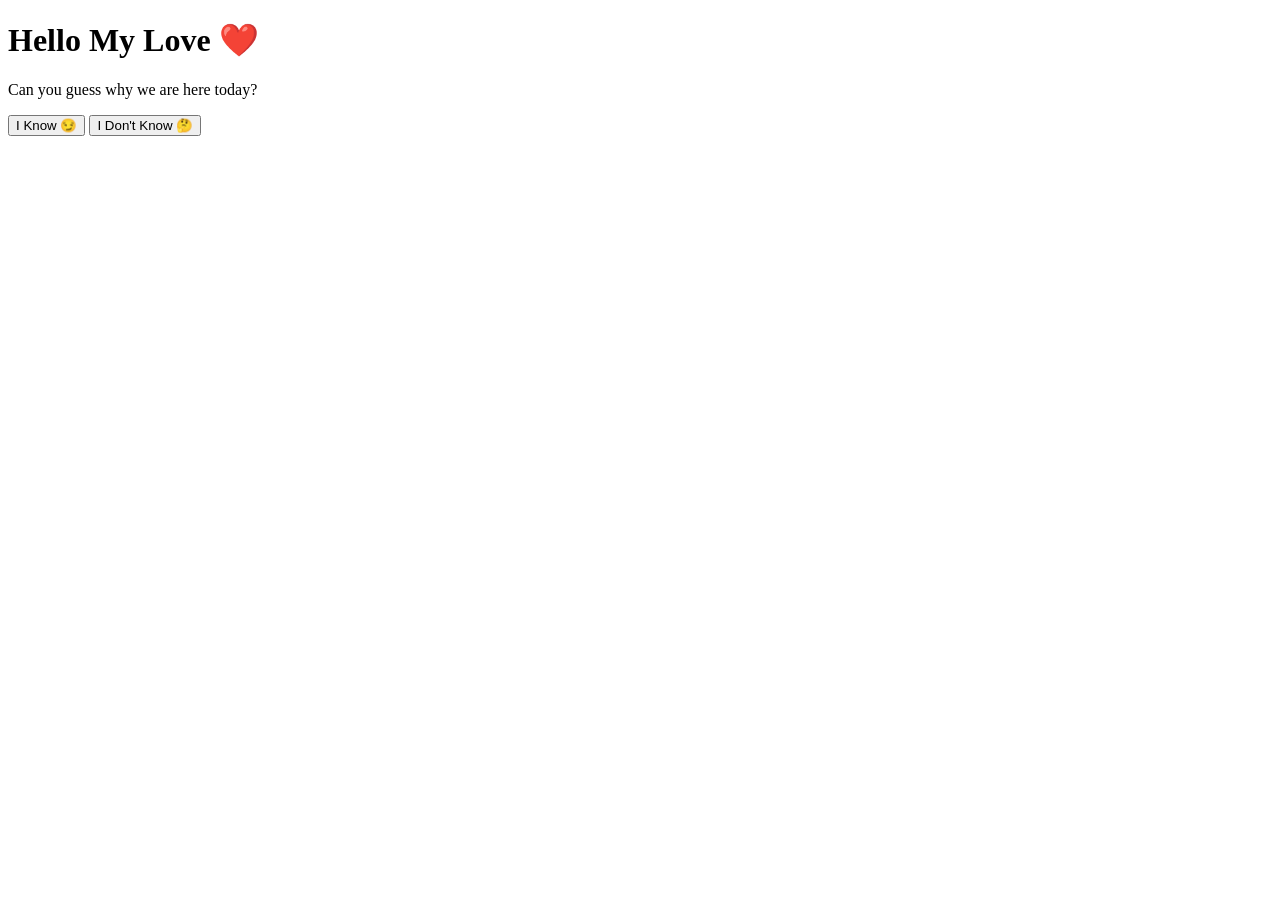
==== index.html @ b8bf56cb "Create index.html add" ====
<!DOCTYPE html>
<html>
<head>
    <title>For My Love ❤️</title>
    <link rel="stylesheet" href="style.css">
</head>
<body class="welcome-page">

    <div class="container">
        <h1>Hello My Love ❤️</h1>

        <p>Can you guess why we are here today?</p>

        <div class="buttons">
            <button onclick="window.location.href='anniversary.html'">
                I Know 😏
            </button>

            <button onclick="window.location.href='story.html'">
                I Don't Know 🤔
            </button>
        </div>
    </div>

</body>
</html>
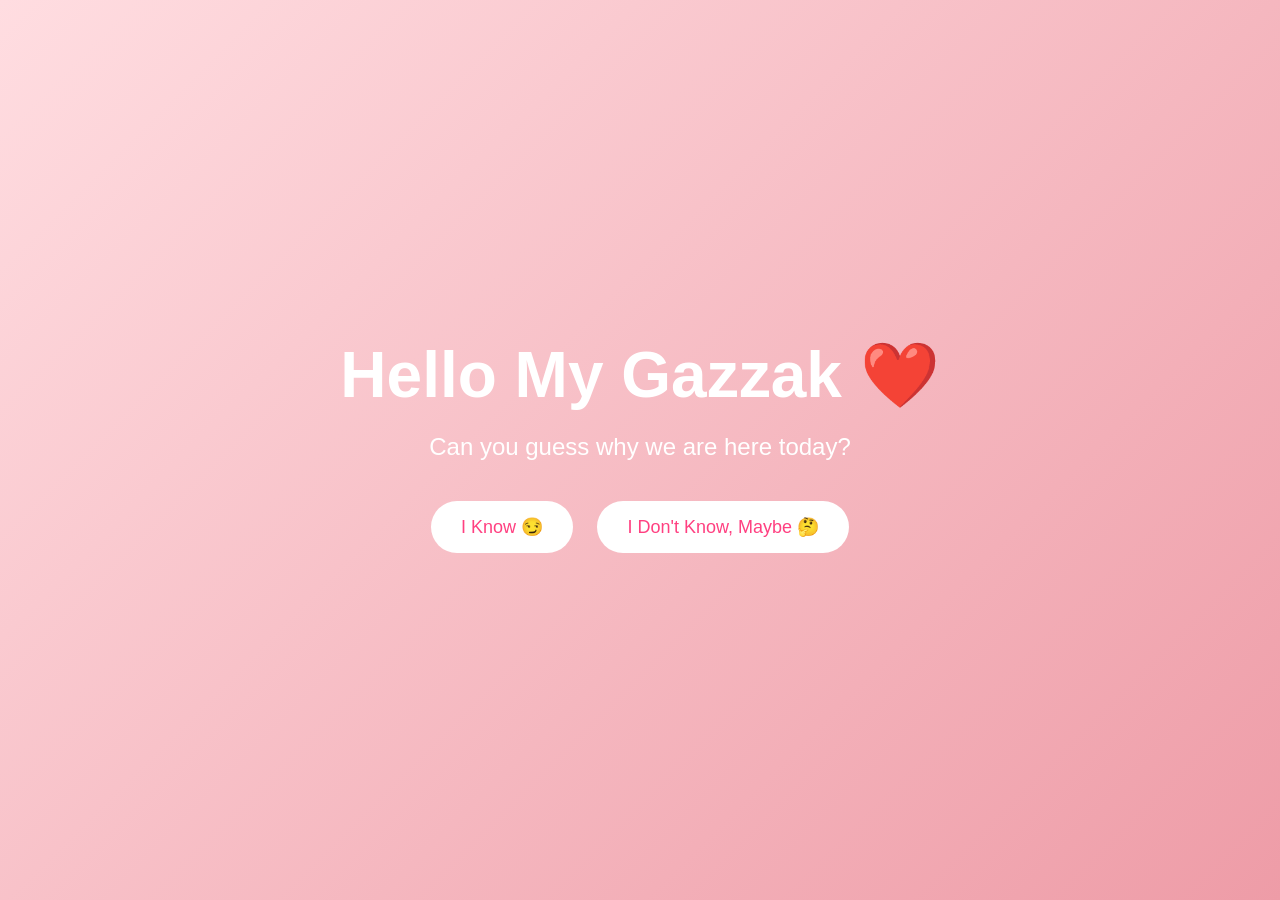
==== commit c290448b: "Update index.html" ====
--- a/index.html
+++ b/index.html
@@ -6,18 +6,22 @@
 </head>
 <body class="welcome-page">
 
+    <audio autoplay loop>
+  <source src="song.mp3" type="audio/mpeg">
+</audio>
+
     <div class="container">
-        <h1>Hello My Love ❤️</h1>
+        <h1>Hello My Gazzak ❤️</h1>
 
         <p>Can you guess why we are here today?</p>
 
         <div class="buttons">
-            <button onclick="window.location.href='anniversary.html'">
+            <button onclick="window.location.href='message.html'">
                 I Know 😏
             </button>
 
             <button onclick="window.location.href='story.html'">
-                I Don't Know 🤔
+                I Don't Know, Maybe 🤔
             </button>
         </div>
     </div>
--- a/style.css
+++ b/style.css
@@ -0,0 +1,260 @@
+*{
+    margin:0;
+    padding:0;
+    box-sizing:border-box;
+}
+
+body{
+    font-family: 'Segoe UI', sans-serif;
+}
+
+/* Welcome Page */
+
+.welcome-page{
+    height:100vh;
+    background:linear-gradient(
+        135deg,
+        #ffdde1,
+        #ee9ca7
+    );
+
+    display:flex;
+    justify-content:center;
+    align-items:center;
+    text-align:center;
+}
+
+.container h1{
+    font-size:4rem;
+    color:white;
+    margin-bottom:20px;
+}
+
+.container p{
+    font-size:1.5rem;
+    color:white;
+    margin-bottom:30px;
+}
+
+.buttons button{
+    padding:15px 30px;
+    margin:10px;
+    border:none;
+    border-radius:30px;
+    font-size:18px;
+    cursor:pointer;
+    background:white;
+    color:#ff4081;
+    transition:.3s;
+}
+
+.buttons button:hover{
+    transform:scale(1.1);
+}
+
+/* Story Page */
+
+.story-page{
+    background:#f7f0dc;
+    min-height:100vh;
+    display:flex;
+    justify-content:center;
+    align-items:center;
+    padding:40px;
+}
+
+.diary{
+    background:#fffef7;
+    width:80%;
+    max-width:700px;
+    padding:40px;
+    border-radius:10px;
+    box-shadow:0 0 20px rgba(0,0,0,0.2);
+    line-height:2;
+    font-size:18px;
+}
+
+.diary h1{
+    margin-bottom:20px;
+    text-align:center;
+}
+
+.diary button{
+    margin-top:30px;
+    padding:15px 25px;
+    border:none;
+    border-radius:30px;
+    background:#ff4081;
+    color:white;
+    cursor:pointer;
+}
+
+/* Anniversary Page */
+
+.anniversary-page{
+    min-height:100vh;
+    background:url('https://images.unsplash.com/photo-1513151233558-d860c5398176?auto=format&fit=crop&w=1500&q=80');
+    background-size:cover;
+    background-position:center;
+}
+
+.overlay{
+    min-height:100vh;
+    background:rgba(0,0,0,0.4);
+
+    display:flex;
+    flex-direction:column;
+    justify-content:center;
+    align-items:center;
+}
+
+.collage{
+    width:80%;
+    display:grid;
+
+    grid-template-columns:
+    repeat(3,1fr);
+
+    gap:15px;
+
+    margin-bottom:40px;
+}
+
+.collage img{
+    width:100%;
+    height:250px;
+    object-fit:cover;
+    border-radius:15px;
+    border:4px solid white;
+}
+
+#anniversaryText{
+    color:white;
+    font-size:5rem;
+    opacity:0;
+}
+
+/* Message Page */
+
+.message-page{
+    min-height:100vh;
+
+    background:url('https://images.unsplash.com/photo-1518895949257-7621c3c786d7?auto=format&fit=crop&w=1500&q=80');
+
+    background-size:cover;
+    background-position:center;
+
+    display:flex;
+    justify-content:center;
+    align-items:center;
+}
+
+.flower-overlay{
+    min-height:100vh;
+    width:100%;
+
+    background:rgba(255,255,255,0.15);
+
+    display:flex;
+    flex-direction:column;
+    justify-content:center;
+    align-items:center;
+}
+
+.heart-container{
+    display:flex;
+    justify-content:center;
+    align-items:center;
+}
+
+.heart{
+    position:relative;
+
+    width:350px;
+    height:350px;
+
+    background:#ff4d6d;
+
+    transform:rotate(-45deg);
+
+    animation:heartbeat 1.5s infinite;
+}
+
+.heart:before,
+.heart:after{
+    content:"";
+
+    position:absolute;
+
+    width:350px;
+    height:350px;
+
+    background:#ff4d6d;
+
+    border-radius:50%;
+}
+
+.heart:before{
+    top:-175px;
+}
+
+.heart:after{
+    left:175px;
+}
+
+.heart-text{
+
+    position:absolute;
+
+    width:250px;
+
+    top:50%;
+    left:50%;
+
+    transform:
+    translate(-50%,-50%)
+    rotate(45deg);
+
+    color:white;
+
+    text-align:center;
+
+    font-size:16px;
+
+    z-index:10;
+
+    line-height:1.6;
+}
+
+.next-btn{
+    margin-top:80px;
+
+    padding:15px 30px;
+
+    border:none;
+
+    border-radius:30px;
+
+    background:white;
+
+    color:#ff4d6d;
+
+    font-size:18px;
+
+    cursor:pointer;
+}
+
+@keyframes heartbeat{
+
+    0%{
+        transform:rotate(-45deg) scale(1);
+    }
+
+    50%{
+        transform:rotate(-45deg) scale(1.05);
+    }
+
+    100%{
+        transform:rotate(-45deg) scale(1);
+    }
+}
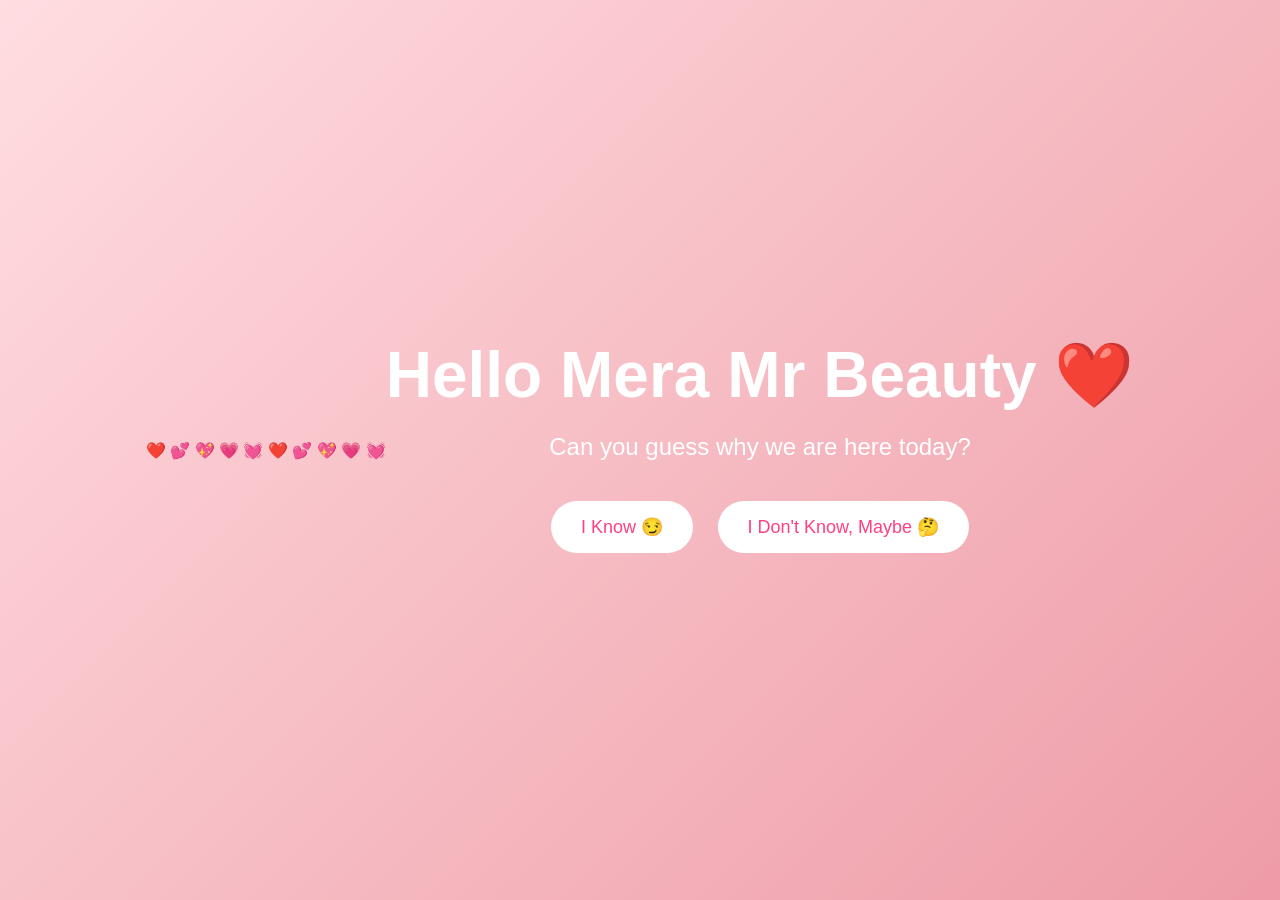
==== commit 652c4990: "Update index.html" ====
--- a/index.html
+++ b/index.html
@@ -1,30 +1,65 @@
 <!DOCTYPE html>
-<html>
+<html lang="en">
+
 <head>
-    <title>For My Love ❤️</title>
-    <link rel="stylesheet" href="style.css">
+
+<meta charset="UTF-8">
+<meta name="viewport" content="width=device-width, initial-scale=1.0">
+
+<title>For My Baby ❤️</title>
+
+<link rel="stylesheet" href="style.css">
+
 </head>
+
 <body class="welcome-page">
 
-    <audio autoplay loop>
-  <source src="song.mp3" type="audio/mpeg">
+<!-- Music -->
+
+<audio autoplay loop>
+    <source src="audio/our-song.mp3" type="audio/mpeg">
 </audio>
 
-    <div class="container">
-        <h1>Hello My Gazzak ❤️</h1>
+<!-- Falling Hearts -->
 
-        <p>Can you guess why we are here today?</p>
+<div class="hearts">
+    <span>❤️</span>
+    <span>💕</span>
+    <span>💖</span>
+    <span>💗</span>
+    <span>💓</span>
+    <span>❤️</span>
+    <span>💕</span>
+    <span>💖</span>
+    <span>💗</span>
+    <span>💓</span>
+</div>
 
-        <div class="buttons">
-            <button onclick="window.location.href='message.html'">
-                I Know 😏
-            </button>
+<div class="container">
 
-            <button onclick="window.location.href='story.html'">
-                I Don't Know, Maybe 🤔
-            </button>
-        </div>
+    <h1>Hello Mera Mr Beauty ❤️</h1>
+
+    <p>
+        Can you guess why we are here today?
+    </p>
+
+    <div class="buttons">
+
+        <button onclick="window.location.href='message.html'">
+
+            I Know 😏
+
+        </button>
+
+        <button onclick="window.location.href='story.html'">
+
+            I Don't Know, Maybe 🤔
+
+        </button>
+
     </div>
+
+</div>
 
 </body>
 </html>
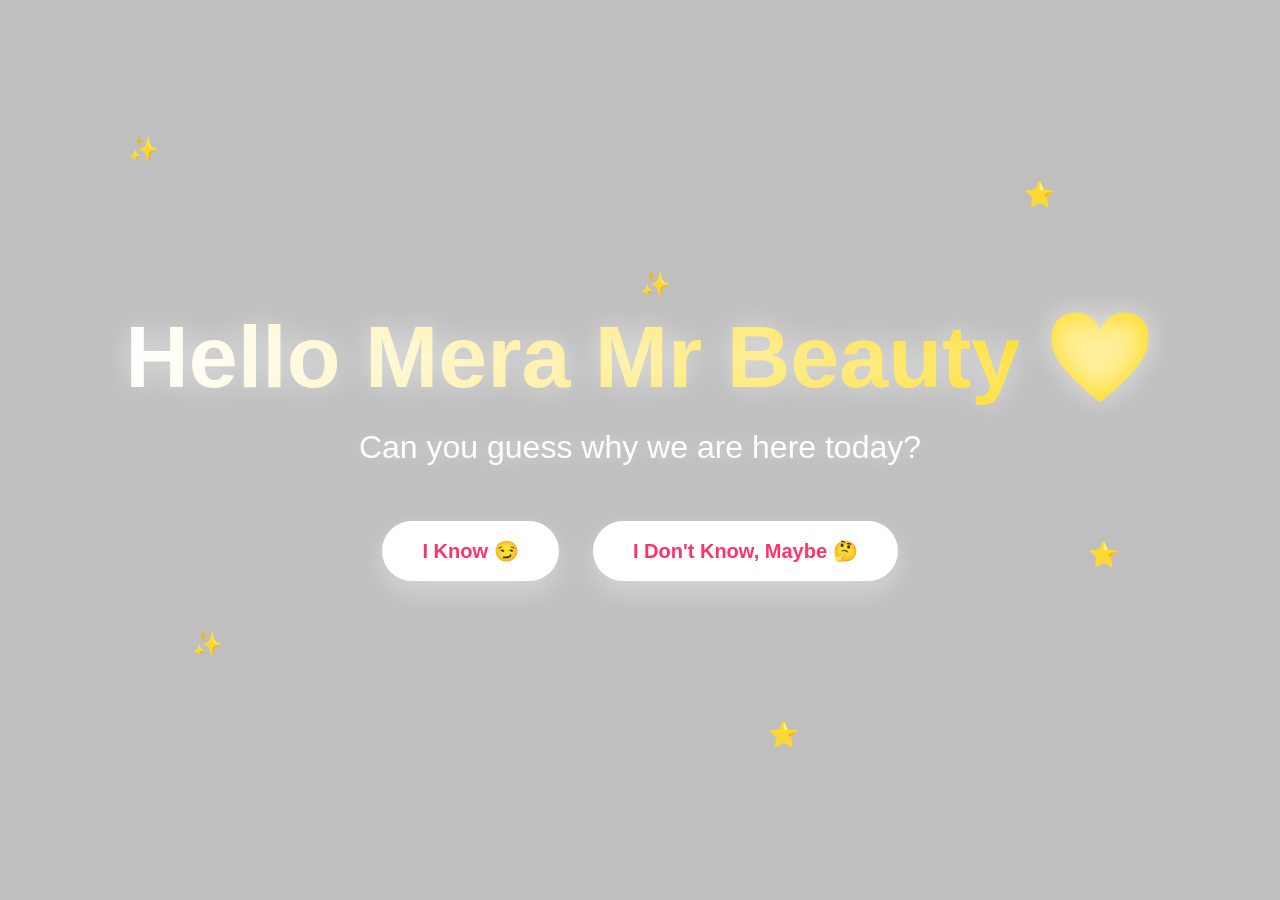
==== commit 85373966: "Update index.html" ====
--- a/index.html
+++ b/index.html
@@ -35,6 +35,17 @@
     <span>💓</span>
 </div>
 
+    <div class="sparkles">
+
+<span>✨</span>
+<span>⭐</span>
+<span>✨</span>
+<span>⭐</span>
+<span>✨</span>
+<span>⭐</span>
+
+</div>
+
 <div class="container">
 
     <h1>Hello Mera Mr Beauty ❤️</h1>
--- a/style.css
+++ b/style.css
@@ -1,3 +1,7 @@
+/* ==========================================
+   GLOBAL
+========================================== */
+
 *{
     margin:0;
     padding:0;
@@ -5,111 +9,634 @@
 }
 
 body{
-    font-family: 'Segoe UI', sans-serif;
-}
-
-/* Welcome Page */
+    font-family:'Segoe UI',sans-serif;
+    overflow-x:hidden;
+}
+
+/* ==========================================
+   WELCOME PAGE
+========================================== */
 
 .welcome-page{
+
     height:100vh;
-    background:linear-gradient(
-        135deg,
-        #ffdde1,
-        #ee9ca7
-    );
+
+    background:
+    linear-gradient(
+    rgba(0,0,0,0.25),
+    rgba(0,0,0,0.25)
+    ),
+
+    url("https://images.unsplash.com/photo-1516589178581-6cd7833ae3b2?auto=format&fit=crop&w=1600&q=80");
+
+    background-size:cover;
+    background-position:center;
+    background-attachment:fixed;
 
     display:flex;
     justify-content:center;
     align-items:center;
+
     text-align:center;
 }
 
+.container{
+    z-index:10;
+}
+
 .container h1{
-    font-size:4rem;
+
+    font-size:5.5rem;
+
+    font-weight:800;
+
+    background:
+    linear-gradient(
+    90deg,
+    #fff,
+    #ffd700,
+    #ff69b4,
+    #ffffff);
+
+    background-size:300%;
+
+    -webkit-background-clip:text;
+    -webkit-text-fill-color:transparent;
+
+    animation:
+    shimmer 5s infinite linear;
+
+    text-shadow:
+    0 0 30px rgba(255,255,255,0.6);
+
+    margin-bottom:20px;
+}
+
+@keyframes shimmer{
+
+    0%{
+        background-position:0%;
+    }
+
+    100%{
+        background-position:300%;
+    }
+}
+
+.container p{
+
+    font-size:2rem;
+
     color:white;
+
+    font-weight:500;
+
+    text-shadow:
+    0 0 20px rgba(255,255,255,0.5);
+
+    margin-bottom:40px;
+
+    animation:
+    fadeGlow 3s infinite alternate;
+}
+
+@keyframes fadeGlow{
+
+    from{
+
+        text-shadow:
+        0 0 10px white;
+    }
+
+    to{
+
+        text-shadow:
+        0 0 30px pink,
+        0 0 50px white;
+    }
+}
+
+.buttons button{
+
+    padding:18px 40px;
+
+    margin:15px;
+
+    border:none;
+
+    border-radius:50px;
+
+    background:white;
+
+    color:#ff3366;
+
+    font-size:20px;
+
+    font-weight:bold;
+
+    cursor:pointer;
+
+    transition:.4s;
+
+    box-shadow:
+    0 10px 30px rgba(255,255,255,0.4);
+}
+
+.buttons button:hover{
+
+    transform:
+    translateY(-5px)
+    scale(1.08);
+
+    box-shadow:
+    0 15px 40px rgba(255,255,255,0.8);
+}
+
+.sparkles span{
+
+    position:absolute;
+
+    font-size:25px;
+
+    animation:
+    sparkle 4s infinite alternate;
+}
+
+.sparkles span:nth-child(1){
+top:15%;
+left:10%;
+}
+
+.sparkles span:nth-child(2){
+top:20%;
+left:80%;
+}
+
+.sparkles span:nth-child(3){
+top:70%;
+left:15%;
+}
+
+.sparkles span:nth-child(4){
+top:60%;
+left:85%;
+}
+
+.sparkles span:nth-child(5){
+top:30%;
+left:50%;
+}
+
+.sparkles span:nth-child(6){
+top:80%;
+left:60%;
+}
+
+@keyframes sparkle{
+
+    from{
+
+        opacity:0.3;
+
+        transform:scale(1);
+    }
+
+    to{
+
+        opacity:1;
+
+        transform:scale(1.6);
+    }
+}
+
+/* ==========================================
+   FALLING HEARTS
+========================================== */
+
+.hearts{
+
+    position:fixed;
+
+    width:100%;
+    height:100%;
+
+    top:0;
+    left:0;
+
+    overflow:hidden;
+
+    pointer-events:none;
+}
+
+.hearts span{
+
+    position:absolute;
+
+    top:-100px;
+
+    font-size:30px;
+
+    animation:fall 12s linear infinite;
+}
+
+.hearts span:nth-child(1){left:10%;animation-delay:0s;}
+.hearts span:nth-child(2){left:20%;animation-delay:2s;}
+.hearts span:nth-child(3){left:30%;animation-delay:4s;}
+.hearts span:nth-child(4){left:40%;animation-delay:1s;}
+.hearts span:nth-child(5){left:50%;animation-delay:5s;}
+.hearts span:nth-child(6){left:60%;animation-delay:3s;}
+.hearts span:nth-child(7){left:70%;animation-delay:7s;}
+.hearts span:nth-child(8){left:80%;animation-delay:2s;}
+.hearts span:nth-child(9){left:90%;animation-delay:4s;}
+.hearts span:nth-child(10){left:95%;animation-delay:6s;}
+
+@keyframes fall{
+
+    from{
+        transform:
+        translateY(-100px)
+        rotate(0deg);
+    }
+
+    to{
+        transform:
+        translateY(110vh)
+        rotate(360deg);
+    }
+}
+
+/* ==========================================
+   STORY PAGE
+========================================== */
+
+.story-page{
+
+    min-height:100vh;
+
+    background:#f7f0dc;
+
+    display:flex;
+
+    justify-content:center;
+
+    align-items:center;
+
+    padding:40px;
+}
+
+.diary{
+
+    width:80%;
+
+    max-width:800px;
+
+    background:#fffef7;
+
+    padding:40px;
+
+    border-radius:15px;
+
+    box-shadow:
+    0 10px 25px rgba(0,0,0,0.2);
+
+    line-height:2;
+
+    font-size:18px;
+}
+
+.diary h1{
+    text-align:center;
     margin-bottom:20px;
 }
 
-.container p{
-    font-size:1.5rem;
+.diary button{
+
+    margin-top:30px;
+
+    padding:15px 30px;
+
+    border:none;
+
+    border-radius:40px;
+
+    background:#ff4081;
+
     color:white;
-    margin-bottom:30px;
-}
-
-.buttons button{
-    padding:15px 30px;
-    margin:10px;
+
+    cursor:pointer;
+}
+
+/* ==========================================
+   MESSAGE PAGE
+========================================== */
+
+.message-page{
+
+    min-height:100vh;
+
+    background:
+    linear-gradient(
+    135deg,
+    #ff758c,
+    #ff7eb3,
+    #ffc3a0);
+
+    display:flex;
+
+    justify-content:center;
+
+    align-items:center;
+
+    overflow:hidden;
+}
+
+.flower-overlay{
+
+    width:100%;
+    min-height:100vh;
+
+    display:flex;
+
+    flex-direction:column;
+
+    justify-content:center;
+
+    align-items:center;
+
+    position:relative;
+}
+
+/* ==========================================
+   GIANT HEART
+========================================== */
+
+.heart{
+
+    position:relative;
+
+    width:550px;
+    height:550px;
+
+    background:#ff3366;
+
+    transform:rotate(-45deg);
+
+    animation:
+    heartbeat 1.5s infinite,
+    glow 3s infinite;
+
+    z-index:10;
+}
+
+.heart:before,
+.heart:after{
+
+    content:"";
+
+    position:absolute;
+
+    width:550px;
+    height:550px;
+
+    background:#ff3366;
+
+    border-radius:50%;
+}
+
+.heart:before{
+    top:-275px;
+}
+
+.heart:after{
+    left:275px;
+}
+
+.heart-text{
+
+    position:absolute;
+
+    width:380px;
+
+    top:50%;
+    left:50%;
+
+    transform:
+    translate(-50%,-50%)
+    rotate(45deg);
+
+    color:white;
+
+    font-size:20px;
+
+    line-height:1.9;
+
+    text-align:center;
+
+    z-index:999;
+}
+
+@keyframes heartbeat{
+
+    0%{
+        transform:
+        rotate(-45deg)
+        scale(1);
+    }
+
+    50%{
+        transform:
+        rotate(-45deg)
+        scale(1.05);
+    }
+
+    100%{
+        transform:
+        rotate(-45deg)
+        scale(1);
+    }
+}
+
+@keyframes glow{
+
+    0%{
+        box-shadow:
+        0 0 40px #ff4d6d;
+    }
+
+    50%{
+        box-shadow:
+        0 0 120px #ff99aa;
+    }
+
+    100%{
+        box-shadow:
+        0 0 40px #ff4d6d;
+    }
+}
+
+/* ==========================================
+   CONFETTI
+========================================== */
+
+.confetti-container{
+
+    position:fixed;
+
+    width:100%;
+    height:100%;
+
+    overflow:hidden;
+
+    pointer-events:none;
+}
+
+.confetti{
+
+    position:absolute;
+
+    width:15px;
+    height:15px;
+
+    animation:
+    confettiFall 10s linear infinite;
+}
+
+@keyframes confettiFall{
+
+    from{
+        transform:
+        translateY(-100px)
+        rotate(0deg);
+    }
+
+    to{
+        transform:
+        translateY(110vh)
+        rotate(720deg);
+    }
+}
+
+/* ==========================================
+   FLOWER PETALS
+========================================== */
+
+.petals span{
+
+    position:absolute;
+
+    top:-100px;
+
+    font-size:35px;
+
+    animation:
+    petalFall 12s linear infinite;
+}
+
+@keyframes petalFall{
+
+    from{
+        transform:
+        translateY(-100px)
+        rotate(0deg);
+    }
+
+    to{
+        transform:
+        translateY(110vh)
+        rotate(360deg);
+    }
+}
+
+/* ==========================================
+   BUTTONS
+========================================== */
+
+.next-btn,
+.continue-btn{
+
+    display:block;
+
+    margin:40px auto 0 auto;
+
+    padding:15px 35px;
+
     border:none;
-    border-radius:30px;
-    font-size:18px;
+
+    border-radius:50px;
+
+    background:white;
+
+    color:#ff3366;
+
+    font-size:20px;
+
+    font-weight:bold;
+
     cursor:pointer;
-    background:white;
-    color:#ff4081;
-    transition:.3s;
-}
-
-.buttons button:hover{
+
+    transition:0.3s;
+
+    z-index:20;
+
+    box-shadow:
+    0 5px 15px rgba(0,0,0,0.3);
+}
+
+
+.next-btn:hover,
+.continue-btn:hover{
+
     transform:scale(1.1);
-}
-
-/* Story Page */
-
-.story-page{
-    background:#f7f0dc;
+
+    box-shadow:
+    0 10px 25px rgba(255,255,255,0.5);
+}
+
+/* ==========================================
+   ANNIVERSARY PAGE
+========================================== */
+
+.anniversary-page{
+
     min-height:100vh;
+
+    background:
+    linear-gradient(
+    135deg,
+    #ff6b81,
+    #ff8fa3,
+    #ffc2d1);
+
     display:flex;
     justify-content:center;
     align-items:center;
-    padding:40px;
-}
-
-.diary{
-    background:#fffef7;
-    width:80%;
-    max-width:700px;
-    padding:40px;
-    border-radius:10px;
-    box-shadow:0 0 20px rgba(0,0,0,0.2);
-    line-height:2;
-    font-size:18px;
-}
-
-.diary h1{
-    margin-bottom:20px;
+}
+
+.overlay{
+
+    min-height:100vh;
+
+    display:flex;
+
+    flex-direction:column;
+
+    justify-content:center;
+
+    align-items:center;
+
     text-align:center;
-}
-
-.diary button{
-    margin-top:30px;
-    padding:15px 25px;
-    border:none;
-    border-radius:30px;
-    background:#ff4081;
-    color:white;
-    cursor:pointer;
-}
-
-/* Anniversary Page */
-
-.anniversary-page{
-    min-height:100vh;
-    background:url('https://images.unsplash.com/photo-1513151233558-d860c5398176?auto=format&fit=crop&w=1500&q=80');
-    background-size:cover;
-    background-position:center;
-}
-
-.overlay{
-    min-height:100vh;
-    background:rgba(0,0,0,0.4);
-
-    display:flex;
-    flex-direction:column;
-    justify-content:center;
-    align-items:center;
+
+    position:relative;
+
+    z-index:2;
 }
 
 .collage{
-    width:80%;
+
+    width:85vw;
+
+    max-width:1100px;
+
     display:grid;
 
     grid-template-columns:
@@ -121,140 +648,249 @@
 }
 
 .collage img{
+
     width:100%;
+    height:260px;
+
+    object-fit:cover;
+
+    border-radius:15px;
+
+    border:4px solid white;
+
+    transition:.4s;
+}
+
+.collage img:hover{
+
+    transform:scale(1.05);
+}
+
+#anniversaryText{
+
+    color:white;
+
+    font-size:6rem;
+
+    font-weight:bold;
+
+    text-shadow:
+
+    0 0 20px white,
+    0 0 40px pink,
+    0 0 80px red;
+
+    animation:
+    glowText 2s infinite alternate;
+}
+
+@keyframes glowText{
+
+    from{
+
+        text-shadow:
+        0 0 20px white;
+    }
+
+    to{
+
+        text-shadow:
+        0 0 60px pink,
+        0 0 100px red;
+    }
+}
+
+/* ==========================================
+   FOREVER PAGE
+========================================== */
+
+.forever-page{
+
+    height:100vh;
+
+    background:
+    linear-gradient(
+    135deg,
+    #ff9a9e,
+    #fad0c4);
+
+    display:flex;
+
+    justify-content:center;
+
+    align-items:center;
+
+    text-align:center;
+}
+
+.forever-container{
+
+    color:white;
+}
+
+.forever-container h1{
+
+    font-size:3rem;
+
+    margin-bottom:30px;
+}
+
+#yesBtn{
+
+    padding:20px 40px;
+
+    border:none;
+
+    border-radius:50px;
+
+    background:white;
+
+    color:#ff4081;
+
+    font-size:24px;
+
+    cursor:pointer;
+
+    transition:.3s;
+}
+
+#yesBtn:hover{
+
+    transform:scale(1.1);
+}
+
+#answer{
+
+    margin-top:30px;
+
+    font-size:2rem;
+}
+
+.polaroid-gallery{
+
+    position:relative;
+
+    width:100%;
+
+    height:600px;
+
+    margin-bottom:60px;
+}
+
+.polaroid{
+
+    position:absolute;
+
+    width:220px;
+
+    background:white;
+
+    padding:12px 12px 40px;
+
+    border-radius:5px;
+
+    box-shadow:
+    0 10px 25px rgba(0,0,0,0.3);
+
+    animation:
+    floatPhoto 4s ease-in-out infinite;
+}
+
+.polaroid img{
+
+    width:100%;
+
     height:250px;
+
     object-fit:cover;
-    border-radius:15px;
-    border:4px solid white;
-}
-
-#anniversaryText{
-    color:white;
-    font-size:5rem;
-    opacity:0;
-}
-
-/* Message Page */
-
-.message-page{
-    min-height:100vh;
-
-    background:url('https://images.unsplash.com/photo-1518895949257-7621c3c786d7?auto=format&fit=crop&w=1500&q=80');
-
-    background-size:cover;
-    background-position:center;
-
-    display:flex;
-    justify-content:center;
-    align-items:center;
-}
-
-.flower-overlay{
-    min-height:100vh;
+}
+
+.p1{
+    left:5%;
+    top:20%;
+    transform:rotate(-12deg);
+}
+
+.p2{
+    left:25%;
+    top:5%;
+    transform:rotate(8deg);
+}
+
+.p3{
+    left:45%;
+    top:18%;
+    transform:rotate(-5deg);
+}
+
+.p4{
+    left:65%;
+    top:10%;
+    transform:rotate(10deg);
+}
+
+.p5{
+    left:20%;
+    top:55%;
+    transform:rotate(6deg);
+}
+
+.p6{
+    left:55%;
+    top:55%;
+    transform:rotate(-8deg);
+}
+
+@keyframes floatPhoto{
+
+    0%{
+        transform:
+        translateY(0px);
+    }
+
+    50%{
+        transform:
+        translateY(-15px);
+    }
+
+    100%{
+        transform:
+        translateY(0px);
+    }
+}
+
+#typedText{
+
+    white-space:pre-line;
+}
+
+#typedText::after{
+
+    content:"|";
+
+    animation:
+    blink .7s infinite;
+}
+
+@keyframes blink{
+
+    50%{
+        opacity:0;
+    }
+}
+
+#fireworks{
+
+    position:fixed;
+
+    top:0;
+    left:0;
+
     width:100%;
-
-    background:rgba(255,255,255,0.15);
-
-    display:flex;
-    flex-direction:column;
-    justify-content:center;
-    align-items:center;
-}
-
-.heart-container{
-    display:flex;
-    justify-content:center;
-    align-items:center;
-}
-
-.heart{
-    position:relative;
-
-    width:350px;
-    height:350px;
-
-    background:#ff4d6d;
-
-    transform:rotate(-45deg);
-
-    animation:heartbeat 1.5s infinite;
-}
-
-.heart:before,
-.heart:after{
-    content:"";
-
-    position:absolute;
-
-    width:350px;
-    height:350px;
-
-    background:#ff4d6d;
-
-    border-radius:50%;
-}
-
-.heart:before{
-    top:-175px;
-}
-
-.heart:after{
-    left:175px;
-}
-
-.heart-text{
-
-    position:absolute;
-
-    width:250px;
-
-    top:50%;
-    left:50%;
-
-    transform:
-    translate(-50%,-50%)
-    rotate(45deg);
-
-    color:white;
-
-    text-align:center;
-
-    font-size:16px;
-
-    z-index:10;
-
-    line-height:1.6;
-}
-
-.next-btn{
-    margin-top:80px;
-
-    padding:15px 30px;
-
-    border:none;
-
-    border-radius:30px;
-
-    background:white;
-
-    color:#ff4d6d;
-
-    font-size:18px;
-
-    cursor:pointer;
-}
-
-@keyframes heartbeat{
-
-    0%{
-        transform:rotate(-45deg) scale(1);
-    }
-
-    50%{
-        transform:rotate(-45deg) scale(1.05);
-    }
-
-    100%{
-        transform:rotate(-45deg) scale(1);
-    }
-}
+    height:100%;
+
+    pointer-events:none;
+
+    z-index:1;
+}
+
